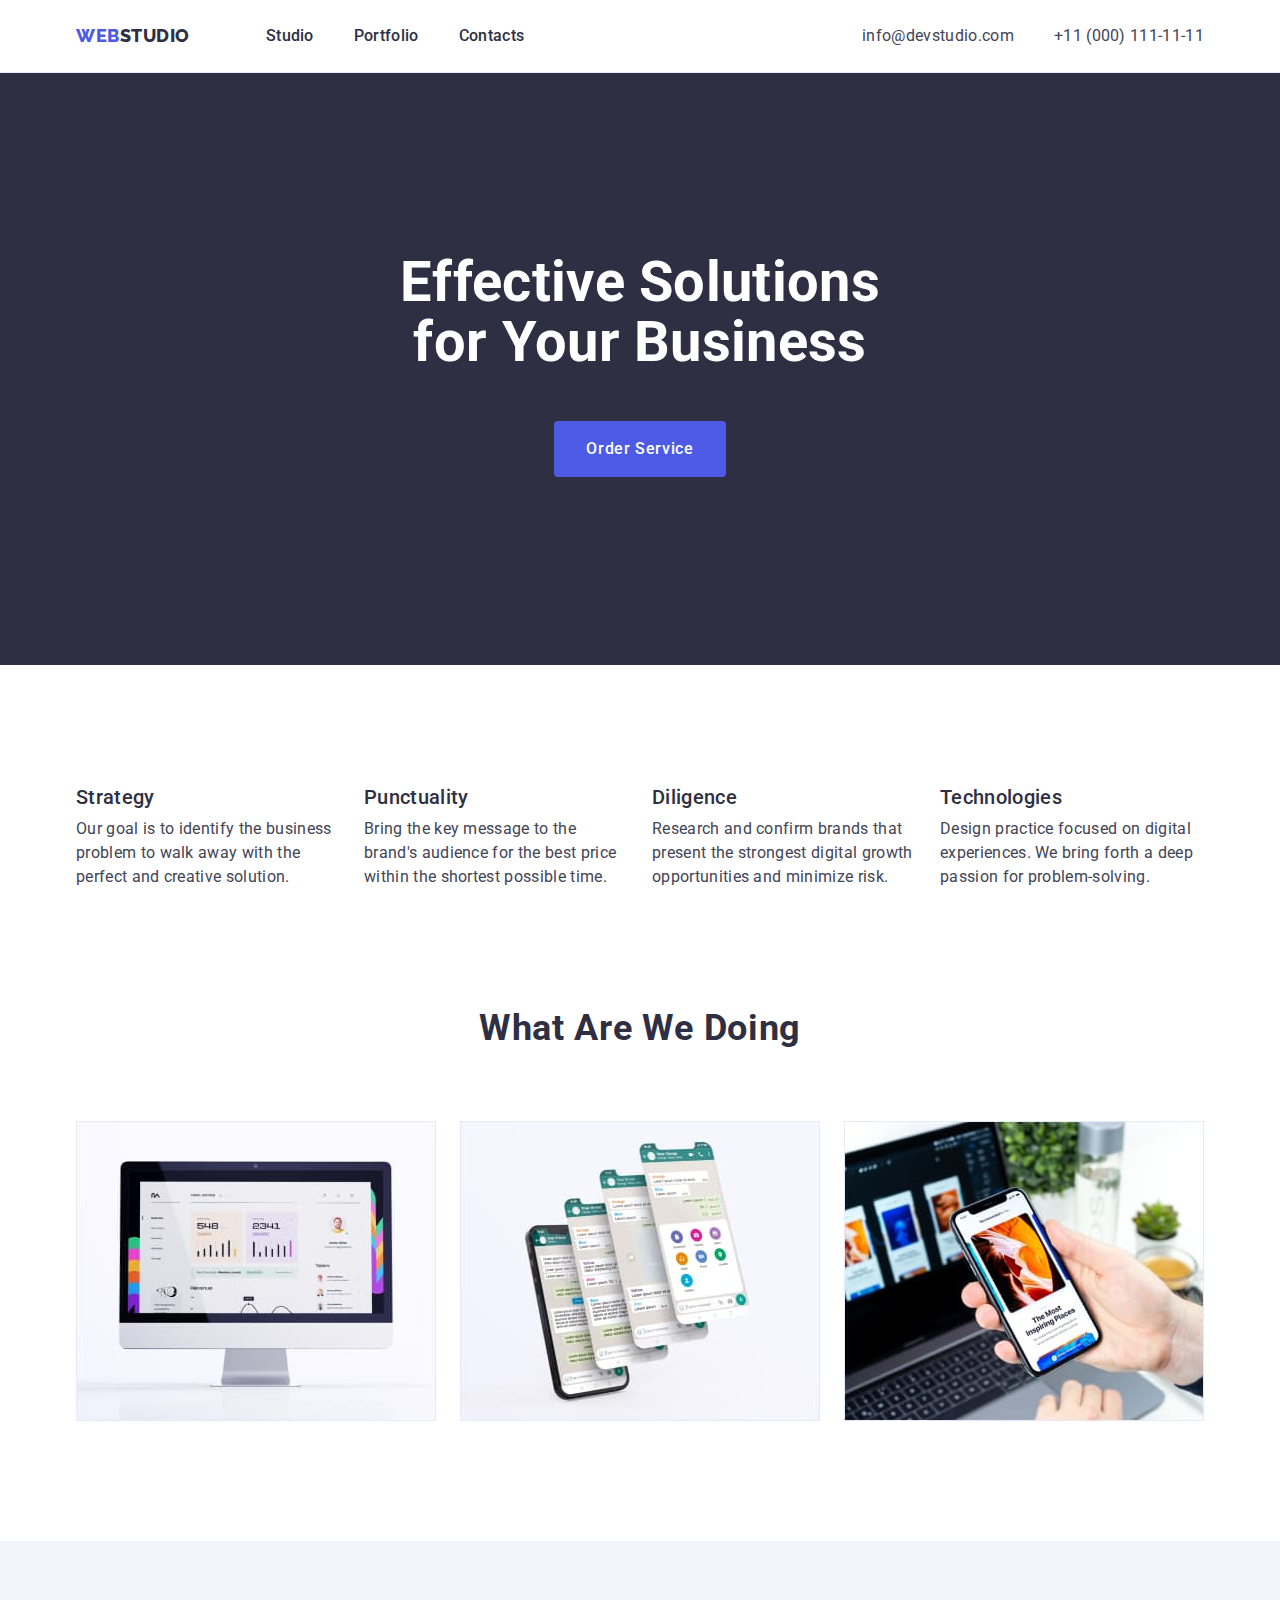
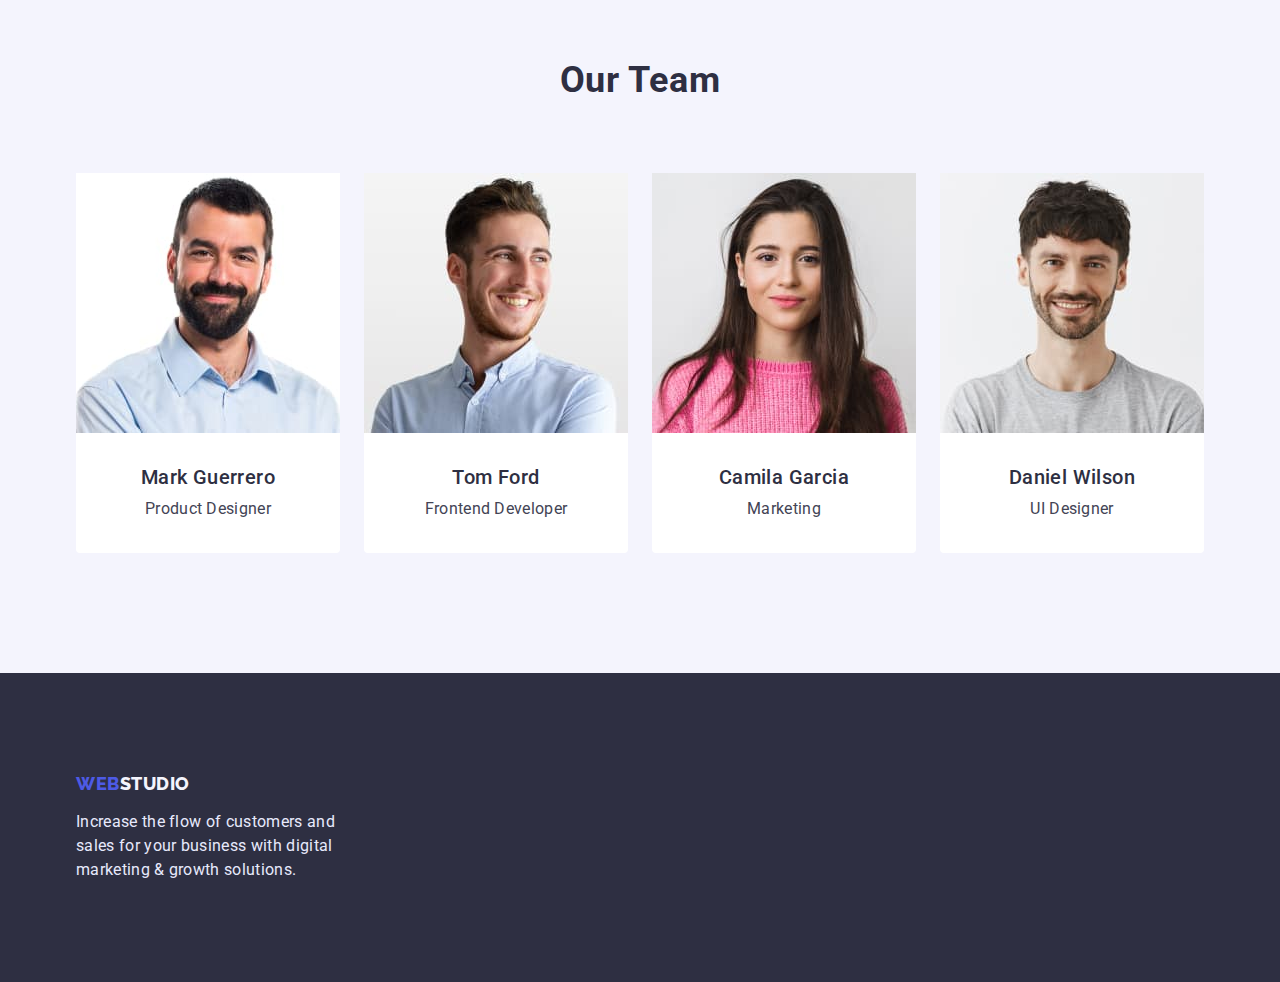
==== index.html @ f9163b9d "Initial commit" ====
<!DOCTYPE html>
<html lang="en">
  <head>
    <meta charset="UTF-8" />
    <meta http-equiv="X-UA-Compatible" content="IE=edge" />
    <meta name="viewport" content="width=device-width, initial-scale=1.0" />
    <title>WebStudio</title>
    <link
      href="https://fonts.googleapis.com/css2?family=Raleway:wght@800&family=Roboto:wght@400;500;700;900&display=swap"
      rel="stylesheet"
    />
    <link
      rel="stylesheet"
      href="https://cdn.jsdelivr.net/npm/modern-normalize@1.1.0/modern-normalize.min.css"
    />
    <link rel="stylesheet" href="./css/styles.css" />
  </head>
  <body>
    <header class="header">
      <div class="container header-container">
        <nav class="header-nav">
          <a class="logo-link-header link" href="./index.html"
            ><span class="first-letter-logo">Web</span>Studio</a
          >
          <ul class="menu list">
            <li class="menu-item">
              <a class="menu-link link" href="./studio.html">Studio</a>
            </li>
            <li class="menu-item">
              <a class="menu-link link" href="./portfolio.html">Portfolio</a>
            </li>
            <li class="menu-item">
              <a class="menu-link link" href="">Contacts</a>
            </li>
          </ul>
        </nav>

        <address class="adress">
          <ul class="contact-menu list">
            <li class="mail-item">
              <a class="mail-link link" href="mailto:info@devstudio.com"
                >info@devstudio.com</a
              >
            </li>
            <li class="phone-number-item">
              <a class="phone-number-link link" href="tel:+110001111111"
                >+11 (000) 111-11-11</a
              >
            </li>
          </ul>
        </address>
      </div>
    </header>
    <main>
      <!-- Hero Section 1-->

      <section class="hero-section">
        <div class="container">
          <h1 class="hero-section-title">
            Effective Solutions for Your Business
          </h1>
          <button class="button" type="button">Order Service</button>
        </div>
      </section>

      <!-- Section 2 -->
      <section class="second-section">
        <div class="container">
          <h2 class="visually-hidden">Fundamental features</h2>
          <ul class="second-section-list list">
            <li class="second-section-item">
              <h3 class="second-section-title title">Strategy</h3>
              <p class="second-section-description">
                Our goal is to identify the business problem to walk away with
                the perfect and creative solution.
              </p>
            </li>
            <li class="second-section-item">
              <h3 class="second-section-title">Punctuality</h3>
              <p class="second-section-description">
                Bring the key message to the brand's audience for the best price
                within the shortest possible time.
              </p>
            </li>
            <li class="second-section-item">
              <h3 class="second-section-title">Diligence</h3>
              <p class="second-section-description">
                Research and confirm brands that present the strongest digital
                growth opportunities and minimize risk.
              </p>
            </li>
            <li class="second-section-item">
              <h3 class="second-section-title">Technologies</h3>
              <p class="second-section-description">
                Design practice focused on digital experiences. We bring forth a
                deep passion for problem-solving.
              </p>
            </li>
          </ul>
        </div>
      </section>

      <!-- Section 3 -->
      <section class="third-section">
        <div class="container">
          <h2 class="section-title">What are we doing</h2>
          <ul class="third-section-list list">
            <li class="third-section-item">
              <img
                class="third-cection-img"
                src="./images/img-1.jpg"
                alt="images-1"
                width="360"
              />
            </li>
            <li class="third-section-item">
              <img
                class="third-cection-img"
                src="./images/img-2.jpg"
                alt="images-2"
                width="360"
              />
            </li>
            <li class="third-section-item">
              <img
                class="third-cection-img"
                src="./images/img-3.jpg"
                alt="images-3"
                width="360"
              />
            </li>
          </ul>
        </div>
      </section>

      <!-- Section 4 -->
      <section class="fourth-section">
        <div class="container">
          <h2 class="section-title">Our Team</h2>
          <ul class="fourth-section-list list">
            <li class="fourth-section-item">
              <img
                class="fourth-section-img"
                src="./images/Team-Card-1.jpg"
                alt="Team-Card-1"
                width="264"
              />
              <div class="card-content-team">
                <h3 class="fourth-images-title">Mark Guerrero</h3>
                <p class="fourth-section-description">Product Designer</p>
              </div>
            </li>

            <li class="fourth-section-item">
              <img
                class="fourth-section-img"
                src="./images/Team-Card-2.jpg"
                alt="Team-Card-2"
                width="264"
              />
              <div class="card-content-team">
                <h3 class="fourth-images-title">Tom Ford</h3>
                <p class="fourth-section-description">Frontend Developer</p>
              </div>
            </li>

            <li class="fourth-section-item">
              <img
                class="fourth-section-img"
                src="./images/Team-Card-3.jpg"
                alt="Team-Card-3"
                width="264"
              />
              <div class="card-content-team">
                <h3 class="fourth-images-title">Camila Garcia</h3>
                <p class="fourth-section-description">Marketing</p>
              </div>
            </li>

            <li class="fourth-section-item">
              <img
                class="fourth-section-img"
                src="./images/Team-Card-4.jpg"
                alt="Team-Card-4"
                width="264"
              />
              <div class="card-content-team">
                <h3 class="fourth-images-title">Daniel Wilson</h3>
                <p class="fourth-section-description">UI Designer</p>
              </div>
            </li>
          </ul>
        </div>
      </section>
    </main>

    <!-- Footer -->
    <footer class="footer">
      <div class="container">
        <a class="footer-logo-link logo link" href="./index.html"
          ><span class="first-letter-logo">Web</span>Studio</a
        >
        <p class="footer-description">
          Increase the flow of customers and sales for your business with
          digital marketing & growth solutions.
        </p>
      </div>
    </footer>
  </body>
</html>
---- css/styles.css ----
:root {
  --main-title-color: #2e2f42;
  --second-title-color: #fff;
  --main-background-color: #f4f4fd;
  --description-color: #434455;
  --accent-color: #404bbf;
  --contacts-link-color: #434455;
  --card-set-gap: 24px;
}

h1,
h2,
h3,
h4,
p {
  margin-top: 0;
  margin-bottom: 0;
}

img {
  display: block;
  max-width: 100%;
  height: auto;
}

body {
  font-family: 'Roboto', sans-serif;
  font-size: 16px;
  line-height: 1.5;
  letter-spacing: 0.02em;
  color: var(--main-title-color);
  background-color: #ffffff;
}

.list {
  margin: 0;
  padding: 0;
  list-style: none;
}

.link {
  text-decoration: none;
}

.visually-hidden {
  position: absolute;
  width: 1px;
  height: 1px;
  margin: -1px;
  border: 0;
  padding: 0;
  white-space: nowrap;
  clip-path: inset(100%);
  clip: rect(0 0 0 0);
  overflow: hidden;
}

.container {
  width: 1158px;
  margin-left: auto;
  margin-right: auto;
  padding-left: 15px;
  padding-right: 15px;
}

.section-title {
  font-size: 36px;
  line-height: 1.11;
  letter-spacing: 0.02em;
  text-transform: capitalize;
  text-align: center;
  margin-bottom: 72px;
}

/* ================== HEADER =================== */

.first-letter-logo {
  color: #4d5ae5;
}

.logo-link-header {
  margin-right: 76px;
  font-family: 'Raleway', sans-serif;
  font-weight: 800;
  font-size: 18px;
  line-height: 1.17;
  display: flex;
  align-items: center;
  letter-spacing: 0.03em;
  text-transform: uppercase;
  color: #2e2f42;
}

.menu-link {
  font-weight: 500;
  color: var(--main-title-color);
}
.menu-item {
  margin-right: 40px;
}

.mail-link,
.phone-number-link {
  color: var(--contacts-link-color);
}

.adress {
  font-style: normal;
}

.menu-link:hover,
.menu-link:focus,
.phone-number-link:hover,
.phone-number-link:focus,
.mail-link:hover,
.mail-link:focus {
  color: var(--accent-color);
}

/* .header-nav .link.current  */

.header-container,
.header-nav,
.menu,
.contact-menu {
  display: flex;
}

.mail-item {
  margin-right: 40px;
}

.menu-item:not(:last-child) {
  margin-right: 40px;
}

.adress {
  margin-left: auto;
}

.header {
  padding-top: 24px;
  padding-bottom: 24px;
  border-bottom: 1px solid #e7e9fc;
}

/* ================== HEADER / =================== */

/* ================== MAIN =================== */

/* HERO SECTION 1 */

.images-title {
  font-weight: 500;
  font-size: 20px;
  line-height: 1.2;
}

.hero-section {
  text-align: center;
  background-color: #2e2f42;
  padding-top: 180px;
  padding-bottom: 188px;
}
.hero-section-title {
  font-size: 56px;
  line-height: 1.07;
  width: 494px;
  color: var(--second-title-color);
  margin-bottom: 48px;
  margin-left: auto;
  margin-right: auto;
}

.button {
  padding: 16px 32px 16px 32px;
  font-family: inherit;
  font-size: 16px;
  line-height: 1.5;
  font-weight: 500;
  letter-spacing: 0.04em;

  color: var(--second-title-color);
  background-color: #4d5ae5;
  cursor: pointer;
  border-style: none;
  border-radius: 4px;
}

.button:hover,
.button:focus {
  background-color: var(--accent-color);
}

/* SECOND SECTION */

.second-section {
  padding-top: 120px;
  padding-bottom: 120px;
}

.second-section-title {
  font-weight: 500;
  font-size: 20px;
  line-height: 1.2;
  margin-bottom: 8px;
}

.second-section-list {
  display: flex;
}

.second-section-item {
  width: 264px;
}

.second-section-description {
  color: var(--description-color);
}

.second-section-item:not(:last-child) {
  margin-right: 24px;
}

/* THIRD SECTION */

.third-section {
  padding-bottom: 120px;
}

.third-section-list {
  display: flex;
  flex-wrap: wrap;
  justify-content: space-between;
}

/* FOURTH SECTION */

.fourth-section-description {
  color: var(--description-color);
  text-align: center;
}
.fourth-section {
  padding-top: 120px;
  padding-bottom: 120px;
  background-color: var(--main-background-color);
}

.fourth-images-title {
  font-weight: 500;
  font-size: 20px;
  line-height: 1.2;
  text-align: center;
  letter-spacing: 0.02em;
  margin-bottom: 8px;

  color: var(--main-title-color);
}

.card-content-team {
  padding: 32px 16px;
}

/* CARD SET */
.fourth-section-list {
  display: flex;
  gap: 24px;
}

.fourth-section-list > .fourth-section-item {
  background: #ffffff;
  border-radius: 4px;
}

/* CARD */
.card-team {
  border-radius: 4px;
  overflow: hidden;
}

/* ================== MAIN / =================== */

/* ================== PORTFOLIO =================== */

.section-portfolio {
  padding-top: 96px;
  padding-bottom: 120px;
}

.menu-portfolio-list {
  display: flex;
  flex-wrap: wrap;
  justify-content: center;
  margin-bottom: 72px;
}
.portfolio-project-item {
  background: #ffffff;
  /* border: 1px solid #e7e9fc; */
}
.images-title {
  text-align: left;
  margin-bottom: 8px;
}

.menu-portfolio-btn {
  font-family: inherit;
  font-size: 16px;
  font-weight: 500;
  line-height: 1.5;
  letter-spacing: 0.04em;
  color: #4d5ae5;
  background-color: var(--main-background-color);
  border: 1px solid #e7e9fc;
  border-radius: 4px;
  cursor: pointer;
  padding: 12px 24px;
}
.menu-portfolio-link:not(:last-child) {
  margin-right: 24px;
}

.menu-portfolio-btn:hover,
.menu-portfolio-btn:focus {
  color: var(--second-title-color);
  background-color: var(--accent-color);
}
.menu-portfolio-btn:hover,
.menu-portfolio-btn:focus {
  border-color: var(--accent-color);
}
/* CARD SET */

.porfolio-project-list {
  padding: 0;
  margin: 0;
  list-style: none;

  display: flex;
  flex-wrap: wrap;
  margin-left: calc(-1 * var(--card-set-gap));
  margin-top: calc(-1 * var(--card-set-gap));
}

.porfolio-project-list > .portfolio-project-item {
  flex-basis: calc(100% / 3 - var(--card-set-gap));
  margin-left: var(--card-set-gap);
  margin-top: var(--card-set-gap);
}

/* CARD */

.card-content {
  padding: 32px 16px;
  border: 1px solid #e7e9fc;
  border-top: none;
}

.portfolio-project-descr {
  color: var(--description-color);
}

/* ================== PORTFOLIO / =================== */

/* ================== FOOTER =================== */
.footer {
  background-color: var(--main-title-color);
  padding-top: 100px;
  padding-bottom: 100px;
}

.footer-logo-link {
  font-family: 'Raleway', sans-serif;
  font-weight: 800;
  font-size: 18px;
  line-height: 21px;
  display: flex;
  align-items: center;
  letter-spacing: 0.03em;
  text-transform: uppercase;
  color: #f4f4fd;
  margin-bottom: 16px;
}

.footer-description {
  color: #e7e9fc;
  width: 264px;
}

/* ================== FOOTER / =================== */
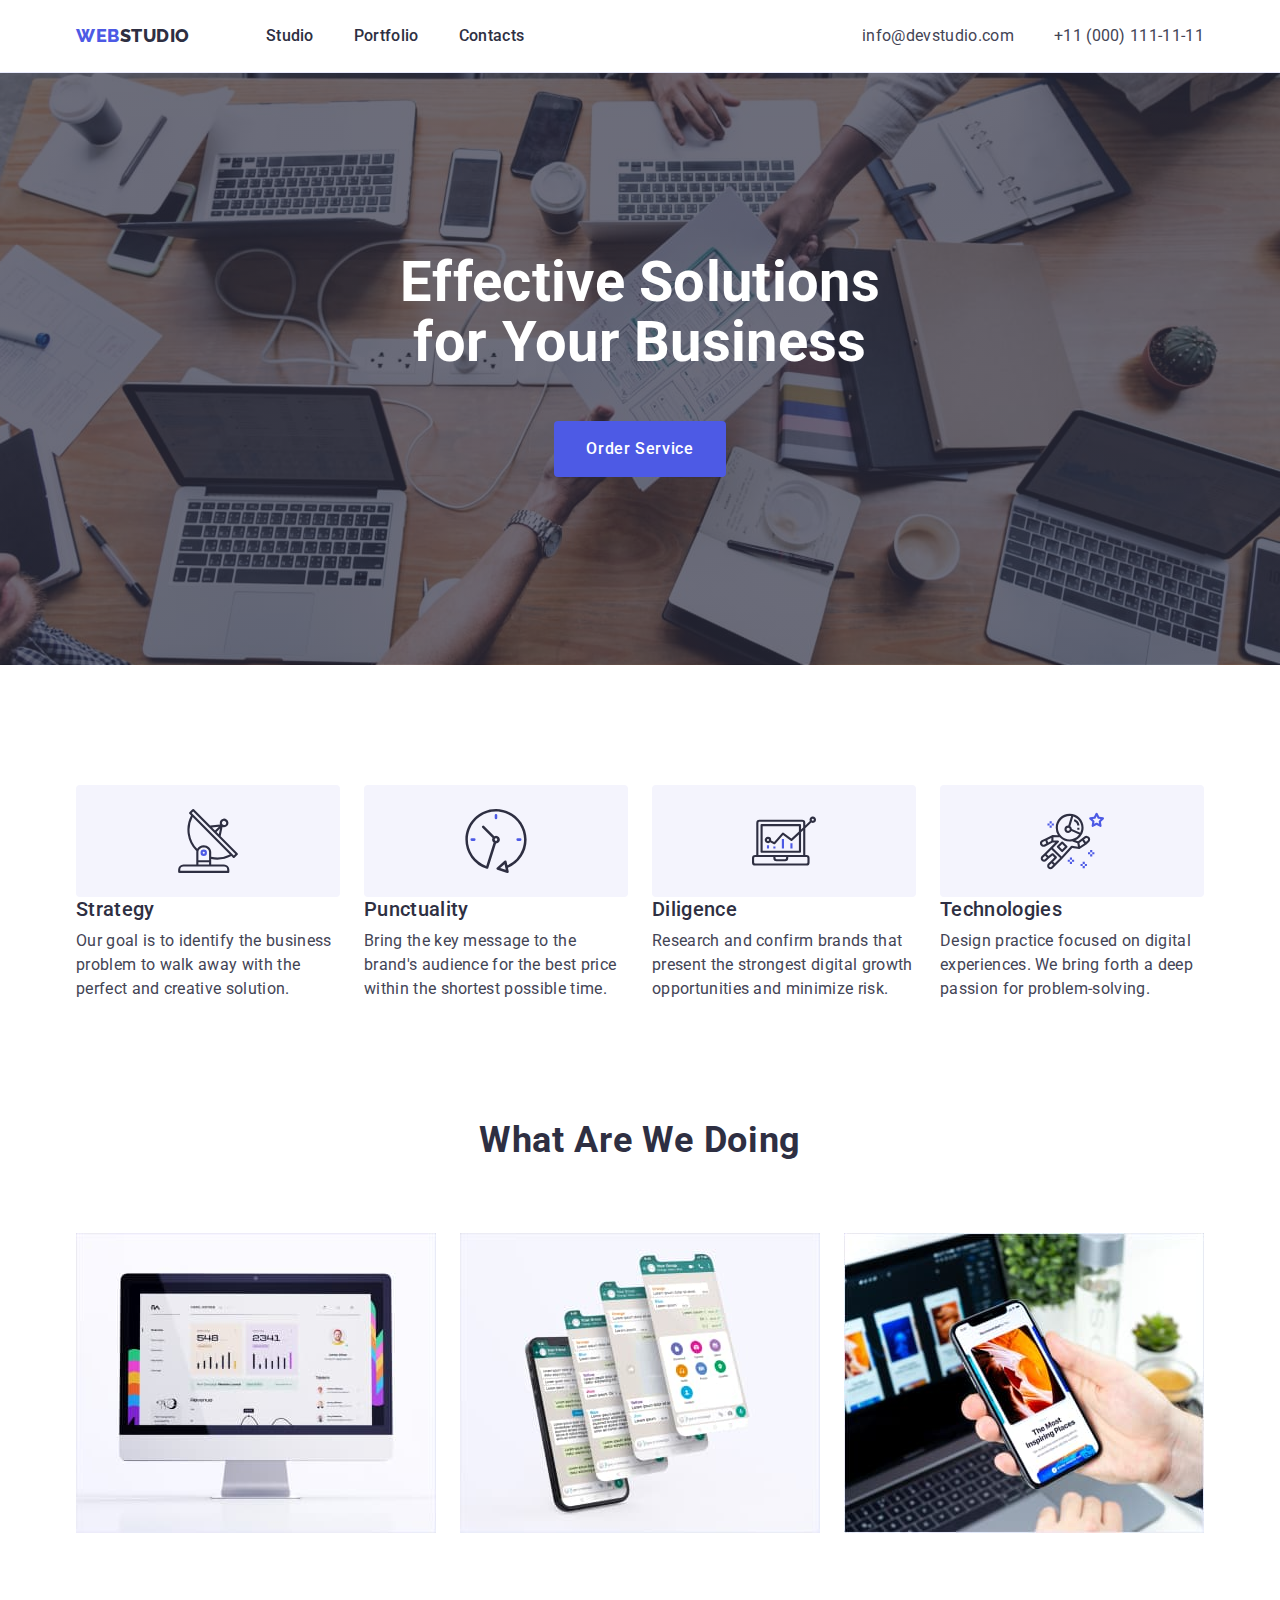
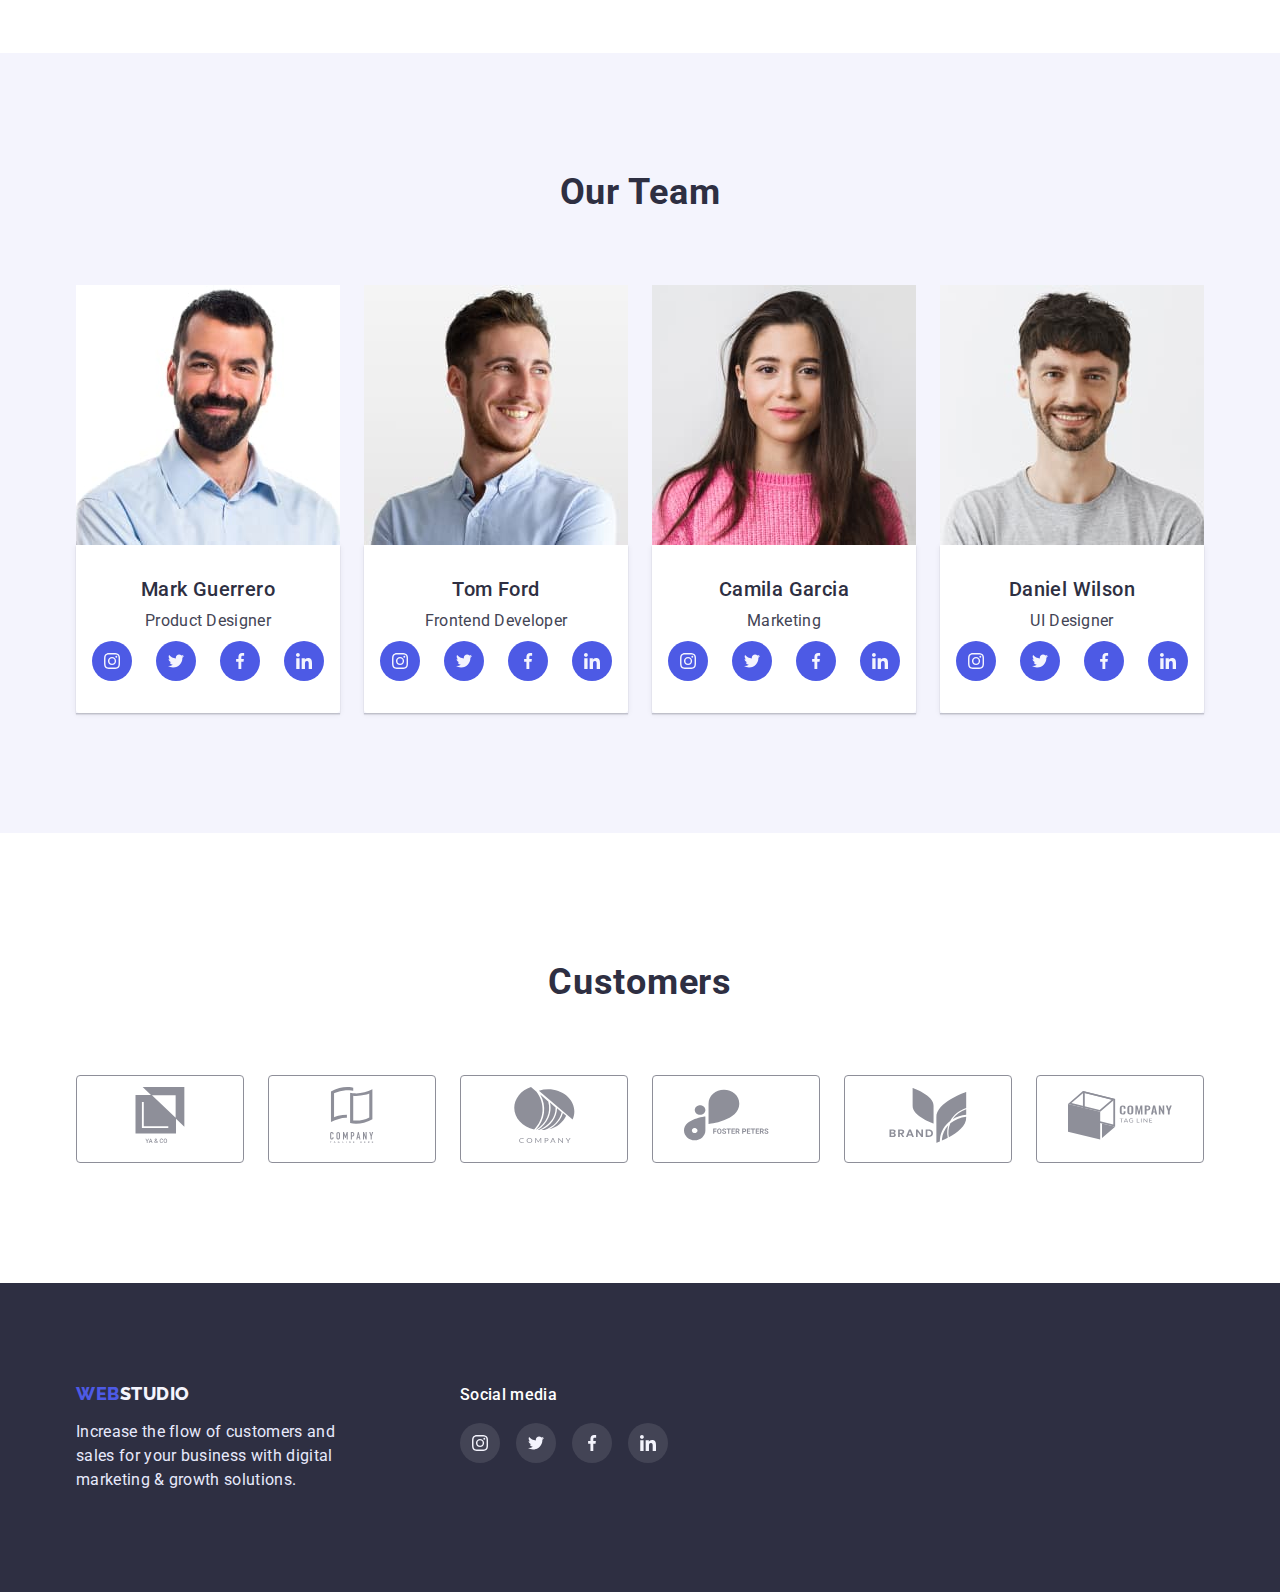
==== commit 96797407: "hw-04" ====
--- a/index.html
+++ b/index.html
@@ -64,32 +64,57 @@
       </section>
 
       <!-- Section 2 -->
+
       <section class="second-section">
         <div class="container">
           <h2 class="visually-hidden">Fundamental features</h2>
           <ul class="second-section-list list">
-            <li class="second-section-item">
+            <li class="second-section-item icon-antena">
+              <div class="icon-bg">
+                <svg class="icon-svg" width="64" height="64">
+                  <use href="./images/icons.svg#icon-antenna"></use>
+                </svg>
+              </div>
+
               <h3 class="second-section-title title">Strategy</h3>
               <p class="second-section-description">
                 Our goal is to identify the business problem to walk away with
                 the perfect and creative solution.
               </p>
             </li>
-            <li class="second-section-item">
+
+            <li class="second-section-item icon-clock">
+              <div class="icon-bg">
+                <svg class="icon-svg" width="64" height="64">
+                  <use href="./images/icons.svg#icon-clock"></use>
+                </svg>
+              </div>
               <h3 class="second-section-title">Punctuality</h3>
               <p class="second-section-description">
                 Bring the key message to the brand's audience for the best price
                 within the shortest possible time.
               </p>
             </li>
-            <li class="second-section-item">
+
+            <li class="second-section-item icon-diagram">
+              <div class="icon-bg">
+                <svg class="icon-svg" width="64" height="64">
+                  <use href="./images/icons.svg#icon-diagram"></use>
+                </svg>
+              </div>
               <h3 class="second-section-title">Diligence</h3>
               <p class="second-section-description">
                 Research and confirm brands that present the strongest digital
                 growth opportunities and minimize risk.
               </p>
             </li>
-            <li class="second-section-item">
+
+            <li class="second-section-item icon-astronaut">
+              <div class="icon-bg">
+                <svg class="icon-svg" width="64" height="64">
+                  <use href="./images/icons.svg#icon-astronaut"></use>
+                </svg>
+              </div>
               <h3 class="second-section-title">Technologies</h3>
               <p class="second-section-description">
                 Design practice focused on digital experiences. We bring forth a
@@ -148,6 +173,36 @@
               <div class="card-content-team">
                 <h3 class="fourth-images-title">Mark Guerrero</h3>
                 <p class="fourth-section-description">Product Designer</p>
+                <ul class="social-list list">
+                  <li class="social-list-item">
+                    <a href="" class="social-list-link">
+                      <svg class="social-list-icon" width="16" height="16">
+                        <use href="./images/icons.svg#icon-instagram"></use>
+                      </svg>
+                    </a>
+                  </li>
+                  <li class="social-list-item">
+                    <a href="" class="social-list-link">
+                      <svg class="social-list-icon" width="16" height="16">
+                        <use href="./images/icons.svg#icon-twitter"></use>
+                      </svg>
+                    </a>
+                  </li>
+                  <li class="social-list-item">
+                    <a href="" class="social-list-link">
+                      <svg class="social-list-icon" width="16" height="16">
+                        <use href="./images/icons.svg#icon-facebook"></use>
+                      </svg>
+                    </a>
+                  </li>
+                  <li class="social-list-item">
+                    <a href="" class="social-list-link">
+                      <svg class="social-list-icon" width="16" height="16">
+                        <use href="./images/icons.svg#icon-linkedin"></use>
+                      </svg>
+                    </a>
+                  </li>
+                </ul>
               </div>
             </li>
 
@@ -161,6 +216,36 @@
               <div class="card-content-team">
                 <h3 class="fourth-images-title">Tom Ford</h3>
                 <p class="fourth-section-description">Frontend Developer</p>
+                <ul class="social-list list">
+                  <li class="social-list-item">
+                    <a href="" class="social-list-link">
+                      <svg class="social-list-icon" width="16" height="16">
+                        <use href="./images/icons.svg#icon-instagram"></use>
+                      </svg>
+                    </a>
+                  </li>
+                  <li class="social-list-item">
+                    <a href="" class="social-list-link">
+                      <svg class="social-list-icon" width="16" height="16">
+                        <use href="./images/icons.svg#icon-twitter"></use>
+                      </svg>
+                    </a>
+                  </li>
+                  <li class="social-list-item">
+                    <a href="" class="social-list-link">
+                      <svg class="social-list-icon" width="16" height="16">
+                        <use href="./images/icons.svg#icon-facebook"></use>
+                      </svg>
+                    </a>
+                  </li>
+                  <li class="social-list-item">
+                    <a href="" class="social-list-link">
+                      <svg class="social-list-icon" width="16" height="16">
+                        <use href="./images/icons.svg#icon-linkedin"></use>
+                      </svg>
+                    </a>
+                  </li>
+                </ul>
               </div>
             </li>
 
@@ -174,6 +259,36 @@
               <div class="card-content-team">
                 <h3 class="fourth-images-title">Camila Garcia</h3>
                 <p class="fourth-section-description">Marketing</p>
+                <ul class="social-list list">
+                  <li class="social-list-item">
+                    <a href="" class="social-list-link">
+                      <svg class="social-list-icon" width="16" height="16">
+                        <use href="./images/icons.svg#icon-instagram"></use>
+                      </svg>
+                    </a>
+                  </li>
+                  <li class="social-list-item">
+                    <a href="" class="social-list-link">
+                      <svg class="social-list-icon" width="16" height="16">
+                        <use href="./images/icons.svg#icon-twitter"></use>
+                      </svg>
+                    </a>
+                  </li>
+                  <li class="social-list-item">
+                    <a href="" class="social-list-link">
+                      <svg class="social-list-icon" width="16" height="16">
+                        <use href="./images/icons.svg#icon-facebook"></use>
+                      </svg>
+                    </a>
+                  </li>
+                  <li class="social-list-item">
+                    <a href="" class="social-list-link">
+                      <svg class="social-list-icon" width="16" height="16">
+                        <use href="./images/icons.svg#icon-linkedin"></use>
+                      </svg>
+                    </a>
+                  </li>
+                </ul>
               </div>
             </li>
 
@@ -187,7 +302,94 @@
               <div class="card-content-team">
                 <h3 class="fourth-images-title">Daniel Wilson</h3>
                 <p class="fourth-section-description">UI Designer</p>
-              </div>
+                <ul class="social-list list">
+                  <li class="social-list-item">
+                    <a href="" class="social-list-link">
+                      <svg class="social-list-icon" width="16" height="16">
+                        <use href="./images/icons.svg#icon-instagram"></use>
+                      </svg>
+                    </a>
+                  </li>
+                  <li class="social-list-item">
+                    <a href="" class="social-list-link">
+                      <svg class="social-list-icon" width="16" height="16">
+                        <use href="./images/icons.svg#icon-twitter"></use>
+                      </svg>
+                    </a>
+                  </li>
+                  <li class="social-list-item">
+                    <a href="" class="social-list-link">
+                      <svg class="social-list-icon" width="16" height="16">
+                        <use href="./images/icons.svg#icon-facebook"></use>
+                      </svg>
+                    </a>
+                  </li>
+                  <li class="social-list-item">
+                    <a href="" class="social-list-link">
+                      <svg class="social-list-icon" width="16" height="16">
+                        <use href="./images/icons.svg#icon-linkedin"></use>
+                      </svg>
+                    </a>
+                  </li>
+                </ul>
+              </div>
+            </li>
+          </ul>
+        </div>
+      </section>
+
+      <!-- secthion fifth -->
+      <section class="fifth-section">
+        <div class="container">
+          <h2 class="section-title">Customers</h2>
+
+          <ul class="fifth-section-list list">
+            <li class="fifth-section-item">
+              <a href="" class="fifth-section-link">
+                <svg class="customers-icon" width="104" height="56">
+                  <use href="./images/icons.svg#icon-customer-1"></use>
+                </svg>
+              </a>
+            </li>
+
+            <li class="fifth-section-item">
+              <a href="" class="fifth-section-link">
+                <svg class="customers-icon" width="104" height="56">
+                  <use href="./images/icons.svg#icon-customer-2"></use>
+                </svg>
+              </a>
+            </li>
+
+            <li class="fifth-section-item">
+              <a href="" class="fifth-section-link">
+                <svg class="customers-icon" width="104" height="56">
+                  <use href="./images/icons.svg#icon-customer-3"></use>
+                </svg>
+              </a>
+            </li>
+
+            <li class="fifth-section-item">
+              <a href="" class="fifth-section-link">
+                <svg class="customers-icon" width="104" height="56">
+                  <use href="./images/icons.svg#icon-customer-4"></use>
+                </svg>
+              </a>
+            </li>
+
+            <li class="fifth-section-item">
+              <a href="" class="fifth-section-link">
+                <svg class="customers-icon" width="104" height="56">
+                  <use href="./images/icons.svg#icon-customer-5"></use>
+                </svg>
+              </a>
+            </li>
+
+            <li class="fifth-section-item">
+              <a href="" class="fifth-section-link">
+                <svg class="customers-icon" width="104" height="56">
+                  <use href="./images/icons.svg#icon-customer-6"></use>
+                </svg>
+              </a>
             </li>
           </ul>
         </div>
@@ -196,14 +398,49 @@
 
     <!-- Footer -->
     <footer class="footer">
-      <div class="container">
-        <a class="footer-logo-link logo link" href="./index.html"
-          ><span class="first-letter-logo">Web</span>Studio</a
-        >
-        <p class="footer-description">
-          Increase the flow of customers and sales for your business with
-          digital marketing & growth solutions.
-        </p>
+      <div class="container footer-container">
+        <div class="footer-logo">
+          <a class="footer-logo-link logo link" href="./index.html"
+            ><span class="first-letter-logo">Web</span>Studio</a
+          >
+          <p class="footer-description">
+            Increase the flow of customers and sales for your business with
+            digital marketing & growth solutions.
+          </p>
+        </div>
+        <div class="social-media">
+          <h2 class="social-media-title">Social media</h2>
+          <ul class="footer-social-list list">
+            <li class="social-list-item">
+              <a href="" class="social-list-link footer-media-link">
+                <svg class="social-list-icon" width="16" height="16">
+                  <use href="./images/icons.svg#icon-instagram"></use>
+                </svg>
+              </a>
+            </li>
+            <li class="social-list-item">
+              <a href="" class="social-list-link footer-media-link">
+                <svg class="social-list-icon" width="16" height="16">
+                  <use href="./images/icons.svg#icon-twitter"></use>
+                </svg>
+              </a>
+            </li>
+            <li class="social-list-item">
+              <a href="" class="social-list-link footer-media-link">
+                <svg class="social-list-icon" width="16" height="16">
+                  <use href="./images/icons.svg#icon-facebook"></use>
+                </svg>
+              </a>
+            </li>
+            <li class="social-list-item">
+              <a href="" class="social-list-link footer-media-link">
+                <svg class="social-list-icon" width="16" height="16">
+                  <use href="./images/icons.svg#icon-linkedin"></use>
+                </svg>
+              </a>
+            </li>
+          </ul>
+        </div>
       </div>
     </footer>
   </body>
--- a/css/styles.css
+++ b/css/styles.css
@@ -142,6 +142,8 @@
   padding-top: 24px;
   padding-bottom: 24px;
   border-bottom: 1px solid #e7e9fc;
+  box-shadow: 0px 2px 1px rgba(46, 47, 66, 0.08),
+    0px 1px 1px rgba(46, 47, 66, 0.16), 0px 1px 6px rgba(46, 47, 66, 0.08);
 }
 
 /* ================== HEADER / =================== */
@@ -161,7 +163,21 @@
   background-color: #2e2f42;
   padding-top: 180px;
   padding-bottom: 188px;
-}
+
+  background-image: linear-gradient(
+      90deg,
+      rgba(46, 47, 66, 0.7),
+      rgba(46, 47, 66, 0.7)
+    ),
+    url(../images/people-office-bg.jpg);
+
+  background-repeat: no-repeat;
+  background-position: center;
+  max-width: 1440px;
+  margin-left: auto;
+  margin-right: auto;
+}
+
 .hero-section-title {
   font-size: 56px;
   line-height: 1.07;
@@ -194,6 +210,20 @@
 
 /* SECOND SECTION */
 
+.icon-bg {
+  display: flex;
+  justify-content: center;
+  align-items: center;
+  height: 112px;
+  background-color: var(--main-background-color);
+  border-radius: 4px;
+}
+
+.icon-svg {
+  background-color: var(--main-background-color);
+  border-radius: 4px;
+}
+
 .second-section {
   padding-top: 120px;
   padding-bottom: 120px;
@@ -239,6 +269,7 @@
 .fourth-section-description {
   color: var(--description-color);
   text-align: center;
+  margin-bottom: 8px;
 }
 .fourth-section {
   padding-top: 120px;
@@ -259,6 +290,8 @@
 
 .card-content-team {
   padding: 32px 16px;
+  box-shadow: 0px 1px 6px rgba(46, 47, 66, 0.08),
+    0px 1px 1px rgba(46, 47, 66, 0.16), 0px 2px 1px rgba(46, 47, 66, 0.08);
 }
 
 /* CARD SET */
@@ -277,6 +310,46 @@
   border-radius: 4px;
   overflow: hidden;
 }
+
+.social-list-link {
+  display: flex;
+  justify-content: center;
+  align-items: center;
+  width: 40px;
+  height: 40px;
+  border-radius: 50%;
+  background-color: #4d5ae5;
+}
+
+.social-list {
+  display: flex;
+  justify-content: center;
+  gap: 24px;
+}
+
+/* ================== FIFTH SECTION =================== */
+
+.fifth-section {
+  padding-top: 130px;
+}
+
+.fifth-section-item {
+  display: flex;
+  justify-content: center;
+  align-items: center;
+  width: 168px;
+  height: 88px;
+  border: 1px solid #8e8f99;
+  border-radius: 4px;
+}
+
+.fifth-section-list {
+  display: flex;
+  gap: 24px;
+  padding-bottom: 120px;
+}
+
+/* ================== FIFTH SECTION / =================== */
 
 /* ================== MAIN / =================== */
 
@@ -321,13 +394,13 @@
 
 .menu-portfolio-btn:hover,
 .menu-portfolio-btn:focus {
+  box-shadow: 0px 3px 1px rgba(0, 0, 0, 0.1), 0px 2px 1px rgba(0, 0, 0, 0.08),
+    0px 2px 2px rgba(0, 0, 0, 0.12);
   color: var(--second-title-color);
   background-color: var(--accent-color);
-}
-.menu-portfolio-btn:hover,
-.menu-portfolio-btn:focus {
   border-color: var(--accent-color);
 }
+
 /* CARD SET */
 
 .porfolio-project-list {
@@ -353,6 +426,12 @@
   padding: 32px 16px;
   border: 1px solid #e7e9fc;
   border-top: none;
+}
+
+.portfolio-project-item:hover,
+.portfolio-project-item:focus {
+  box-shadow: 0px 1px 6px rgba(46, 47, 66, 0.08),
+    0px 1px 1px rgba(46, 47, 66, 0.16), 0px 2px 1px rgba(46, 47, 66, 0.08);
 }
 
 .portfolio-project-descr {
@@ -386,4 +465,35 @@
   width: 264px;
 }
 
+.social-media-title {
+  font-weight: 500;
+  font-size: 16px;
+  line-height: 1.5;
+  letter-spacing: 0.02em;
+  color: var(--second-title-color);
+  margin-bottom: 16px;
+}
+
+.footer-media-link {
+  background-color: rgba(255, 255, 255, 0.1);
+}
+
+.footer-social-media {
+  padding-left: 0%;
+  justify-content: left;
+}
+
+.footer-container {
+  display: flex;
+}
+
+.footer-social-list {
+  display: flex;
+  justify-content: left;
+  gap: 16px;
+}
+
+.social-media {
+  padding-left: 120px;
+}
 /* ================== FOOTER / =================== */
